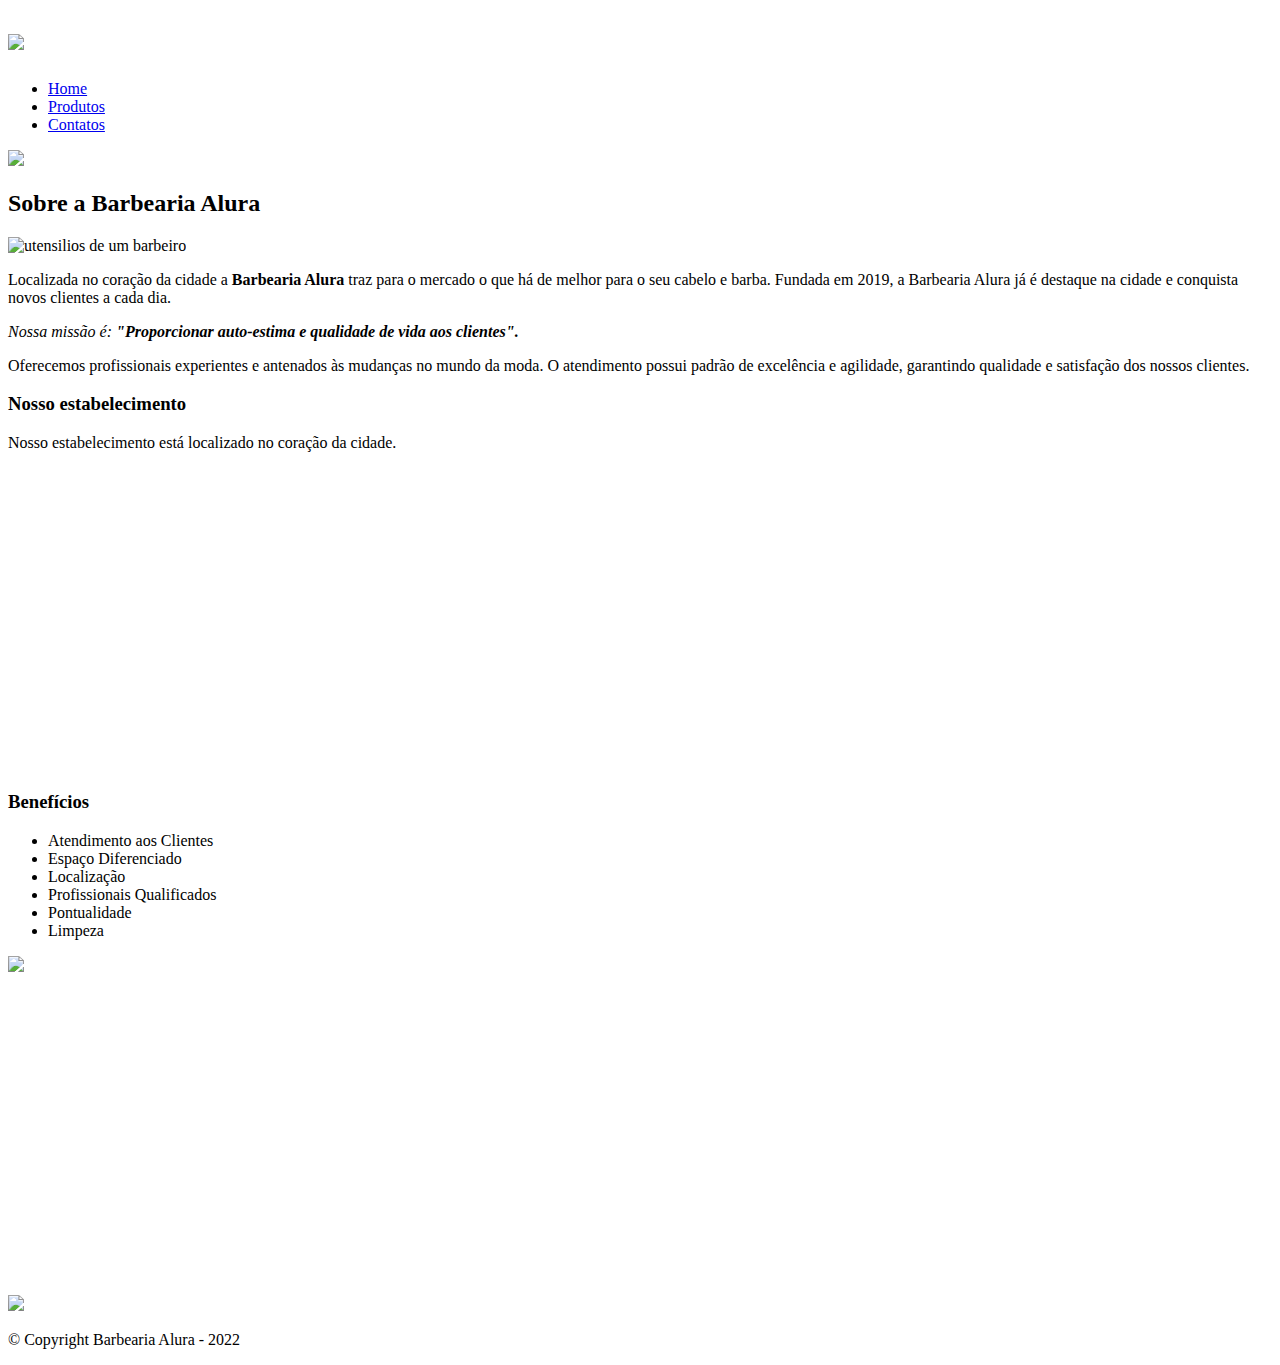
==== index.html @ 20052e7d "Create index.html" ====
<!DOCTYPE html>
<html lang="pt-br">

<head>
    <meta chaset="UTF-8">
    <meta name="viewport" content="width=device-width">
    <title>Barbearia Alura</title>
    
    <link rel="stylesheet" href="reset.css">
    <link rel="stylesheet" href="style.css">
    <link href="https://fonts.googleapis.com/css2?family=Montserrat&display=swap" rel="stylesheet">
</head>

<body>
    <header>
        <div class="caixa">
            <h1><img src=logo.png></h1>

            <nav>
                <ul>
                    <li><a href="001.html">Home</a></li>
                    <li><a href="produdos.html">Produtos</a></li>
                    <li><a href="contatos.html">Contatos</a></li>
                </ul>
            </nav>
        </div>    
    </header>

    <img class="banner" src="banner.jpg">

    <main>
        <section class="principal">
            <h2 class="titulo-principal">Sobre a Barbearia Alura</h2>

            <img class="utensilios" src="utensilios.jpg" alt="utensilios de um barbeiro">

            <p>Localizada no coração da cidade a <strong>Barbearia Alura</strong> traz para o mercado o que há de melhor para o
                seu cabelo e barba. Fundada em 2019, a Barbearia Alura já é destaque na cidade e conquista novos clientes a cada
                dia.</p>

            <p id="missao"><em>Nossa missão é: <strong>"Proporcionar auto-estima e qualidade de vida aos
                        clientes".</strong></em></p>

            <p>Oferecemos profissionais experientes e antenados às mudanças no mundo da moda. O atendimento possui padrão de
                excelência e agilidade, garantindo qualidade e satisfação dos nossos clientes.</p>
        </section>

        <section class="mapa">
            <h3 class="titulo-principal">Nosso estabelecimento</h3>
            <p>Nosso estabelecimento está localizado no coração da cidade.</p>
            
            <div class="mapa-conteudo">
                <iframe src="https://www.google.com/maps/embed?pb=!1m18!1m12!1m3!1d1537.6230485990113!2d-46.652685664877794!3d-23.564688652950164!2m3!1f0!2f0!3f0!3m2!1i1024!2i768!4f13.1!3m3!1m2!1s0x94ce59541c6c79c3%3A0x36b90a85f0f8cb33!2sGrupo%20Alura!5e0!3m2!1spt-BR!2sbr!4v1669911666016!5m2!1spt-BR!2sbr" width="100%" height="300" style="border:0;" allowfullscreen="" loading="lazy" referrerpolicy="no-referrer-when-downgrade"></iframe>
            </div>
        </section>
        
        <section class="beneficios">
            <h3 class="titulo-principal">Benefícios</h3>
        
            <div class="conteudo-beneficios">
                <ul class="lista-baneficios">
                    <li class="itens">Atendimento aos Clientes</li>
                    <li class="itens">Espaço Diferenciado</li>
                    <li class="itens">Localização</li>
                    <li class="itens">Profissionais Qualificados</li>
                    <li class="itens">Pontualidade</li>
                    <li class="itens">Limpeza</li>
                </ul><img src="beneficios.jpg" class="imagem-beneficios">
            </div>
            <div class="video">
                <iframe width="100%" height="315" src="https://www.youtube.com/embed/wcVVXUV0YUY" title="YouTube video player" frameborder="0" allow="accelerometer; autoplay; clipboard-write; encrypted-media; gyroscope; picture-in-picture" allowfullscreen></iframe>
            </div>    
            </section>
    </main>   

    <footer>
        <img src="logo-branco.png">
        <p class="copyright">&copy; Copyright Barbearia Alura - 2022</p>
    </footer>
</body>

</html>
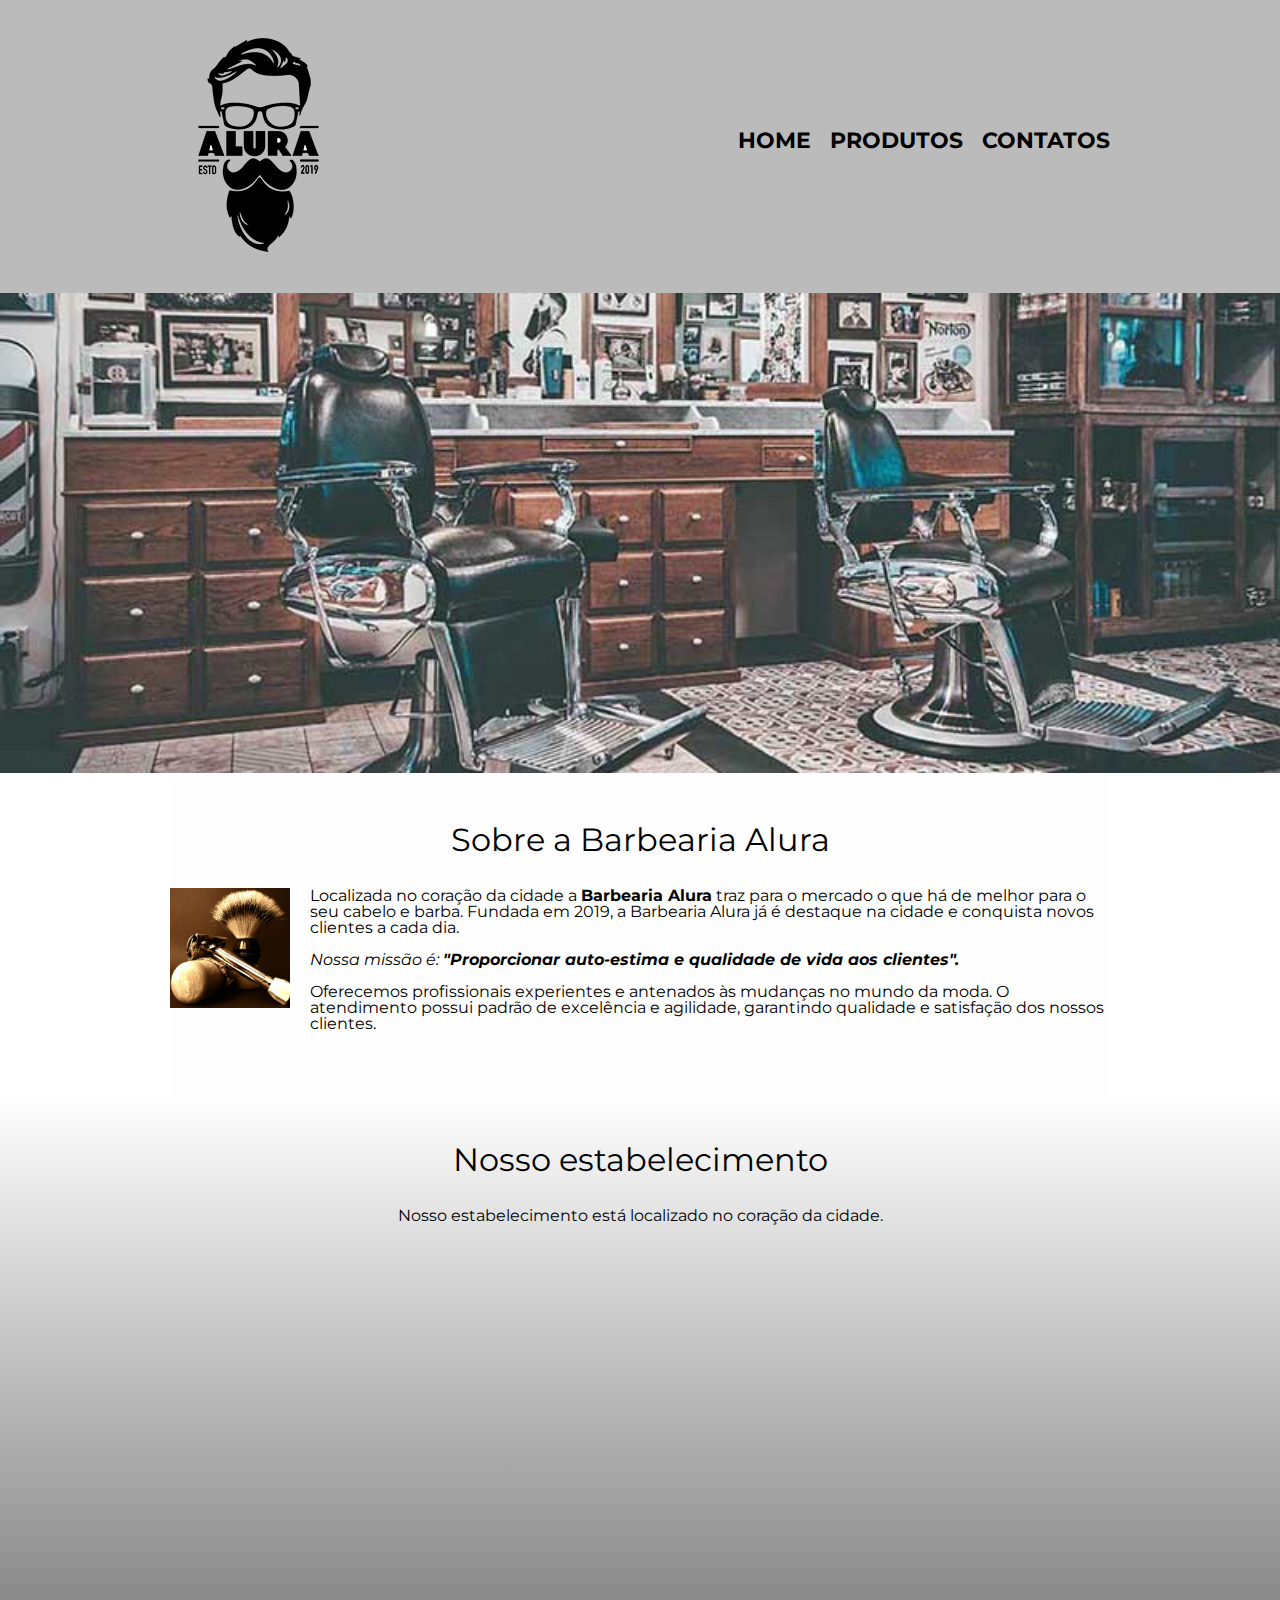
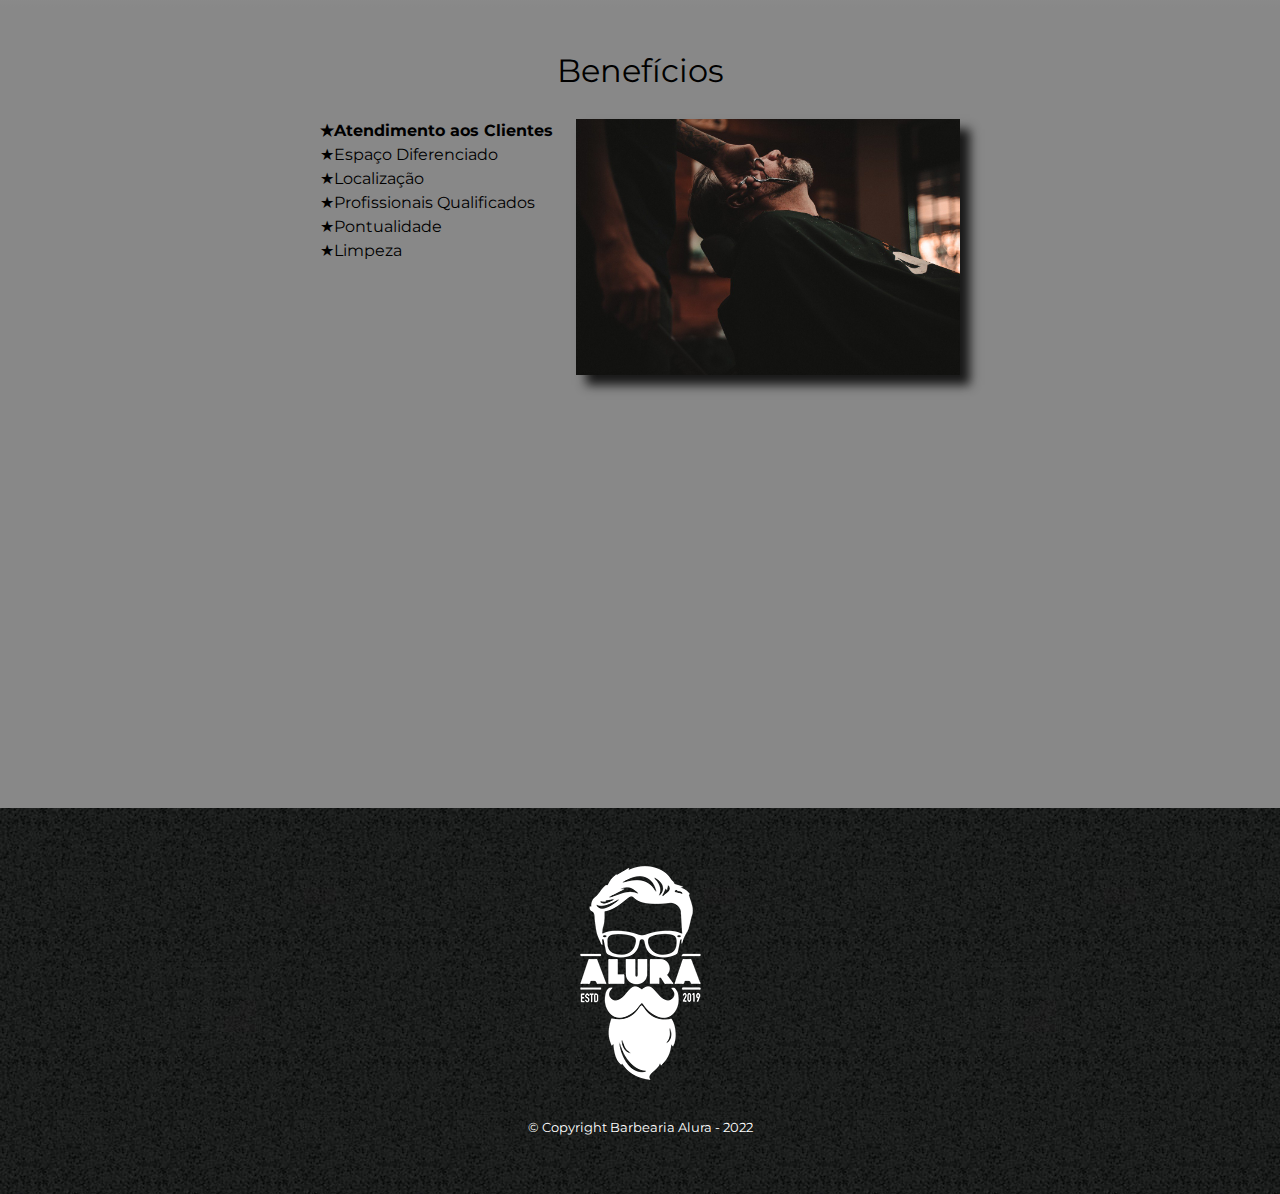
==== commit b0c7666f: "Update index.html" ====
--- a/index.html
+++ b/index.html
@@ -18,7 +18,7 @@
 
             <nav>
                 <ul>
-                    <li><a href="001.html">Home</a></li>
+                    <li><a href="index.html">Home</a></li>
                     <li><a href="produdos.html">Produtos</a></li>
                     <li><a href="contatos.html">Contatos</a></li>
                 </ul>
--- a/style.css
+++ b/style.css
@@ -0,0 +1,262 @@
+body {
+    font-family: 'Montserrat', sans-serif;
+}
+header {
+    background: #bbbbbb;
+    padding: 20px 0; 
+}
+
+.caixa {
+    position: relative;
+    width: 940px;
+    margin: 0 auto;
+}
+
+nav {
+    position: absolute;
+    top: 110px;
+    right: 0;
+}
+
+nav li {
+    display: inline;
+    margin: 0 0 0 15px
+}
+
+nav a {
+    text-transform: uppercase;
+    color: #000000;
+    font-weight: bold;
+    font-size: 22px;
+    text-decoration: none;
+}
+
+nav a:hover {
+    color: #c78c19;
+    text-decoration: underline;
+}
+
+.produtos {
+    width: 940px;
+    margin: 0 auto;
+    padding: 50px 0;
+}
+
+.produtos li {
+    display: inline-block;
+    text-align: center;
+    width: 30%;
+    vertical-align: top;
+    margin: 0 1.5%;
+    padding: 30px 20px;
+    box-sizing: border-box;
+    border: 2px solid #000000;
+    border-radius: 10px;
+}
+
+.produtos li:hover {
+    border-color: #c78c19;
+}    
+
+.produtos li:active {
+   border-color: #088c19 
+}
+
+.produtos li:hover h2 { 
+    font-size: 34px;
+}
+
+.produtos h2 {
+    font-size: 30px;
+    font-weight: bold;
+}
+
+.produto-descricao {
+    font-size: 18px;
+}
+
+.produto-preco {
+    font-size: 22px;
+    font-weight: bold;
+    margin: 10px 0 0;
+}
+
+footer {
+    text-align: center;
+    background: url("bg.jpg");
+    padding: 40px 0;
+}
+
+.copyright {
+    color: #ffff;
+    font-size: 13px;
+    margin: 20px
+}
+
+form {
+    margin: 40px 0;
+}
+
+form label, form legend {
+    display: block;
+    font-size: 20px;
+    margin: 0 0 10px;
+}
+
+.input-padrao {
+    display: block;
+    margin: 0 0 20px;
+    padding: 10px 25px;
+    width: 50%;
+}
+
+.checkbox {
+    margin: 20px 0;
+}
+
+.enviar {
+    width: 40%;
+    padding: 15px 0;
+    background: orange;
+    color: white;
+    font-weight: bold;
+    font-size: 18px;
+    border: none;
+    border-radius: 5px;
+    transition: 1s all;
+    cursor: pointer;
+}
+
+.enviar:hover {
+    background: darkorange;
+    transform: scale(1.1)
+}
+
+table {
+    margin: 20px 0 40px;
+}
+
+thead {
+    background: #555555;
+    color: white;
+    font-weight: bold;
+}
+
+td , th{
+    border: 1px solid #000000;
+    padding: 8px 15px;
+}
+
+/* css da página inicial */
+.banner {
+    width: 100%;
+}
+
+.titulo-principal {
+    text-align: center;
+    font-size: 2em;
+    margin: 0 0 1em;
+    clear: left;
+}
+
+.principal {
+    padding: 3em 0;
+    background: #fefefe;
+    width: 940px;
+    margin: 0 auto;
+}
+
+.principal p {
+    margin: 0 0 1em;
+}
+
+.principal strong {
+    font-weight: bold;
+}
+
+.principal em {
+    font-style: italic;
+}
+
+.utensilios {
+    width: 120px;
+    float: left;
+    margin: 0 20px 20px 0;
+}
+
+.mapa {
+    padding: 3em 0;
+    background: linear-gradient(#fefefe, #888888);
+}
+
+.mapa p {
+    margin: 0 0 2em;
+    text-align: center;
+}
+
+.mapa-conteudo {
+    width: 940px;
+    margin: 0 auto;
+}
+
+.beneficios {
+    padding: 3em 0;
+    background: #888888;
+}
+
+.conteudo-beneficios {
+    width: 640px;
+    margin: 0 auto;
+}
+
+.lista-baneficios {
+    width: 40%;
+    display: inline-block;
+    vertical-align: top;
+}
+
+.itens {
+    line-height: 1.5em;
+}
+
+.itens:first-child {
+    font-weight: bold;
+}
+
+.itens:before {
+    content: "★";
+}
+
+.imagem-beneficios {
+    width: 60%;
+    opacity: 1;
+    transition: 400ms;
+    box-shadow: 10px 10px 10px #181818;
+}
+
+.imagem-beneficios:hover {
+    opacity: 0.3;
+}
+
+.video {
+    width: 560px;
+    margin: 2em auto;
+}
+
+@media screen and (max-width: 480px) {
+    .caixa, .principal, .conteudo-beneficios, .mapa-conteudo, .video {
+        width: auto;
+    }
+
+    h1 {
+        text-align: center;
+    }
+
+    nav {
+        position: static;
+    }
+
+    .lista-beneficios, .imagem-beneficios {
+        width: 100%;
+    }
+}